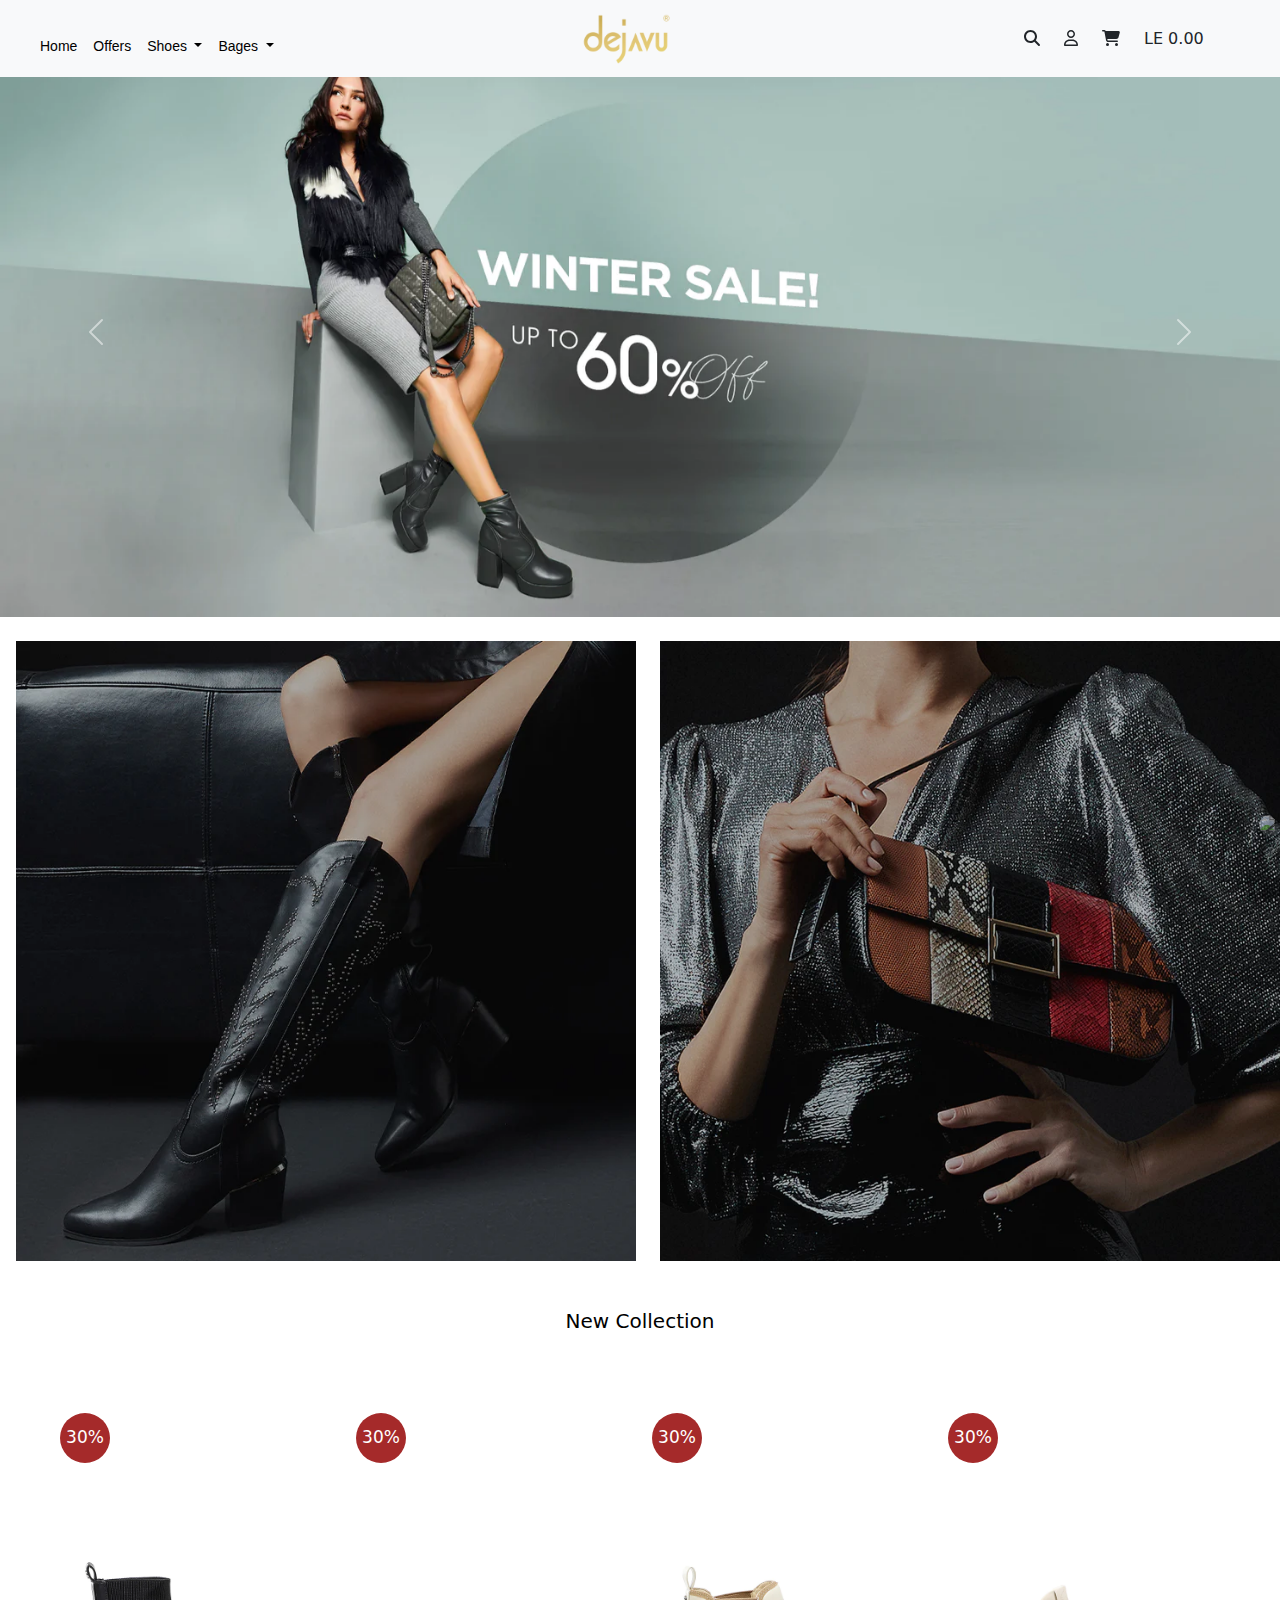
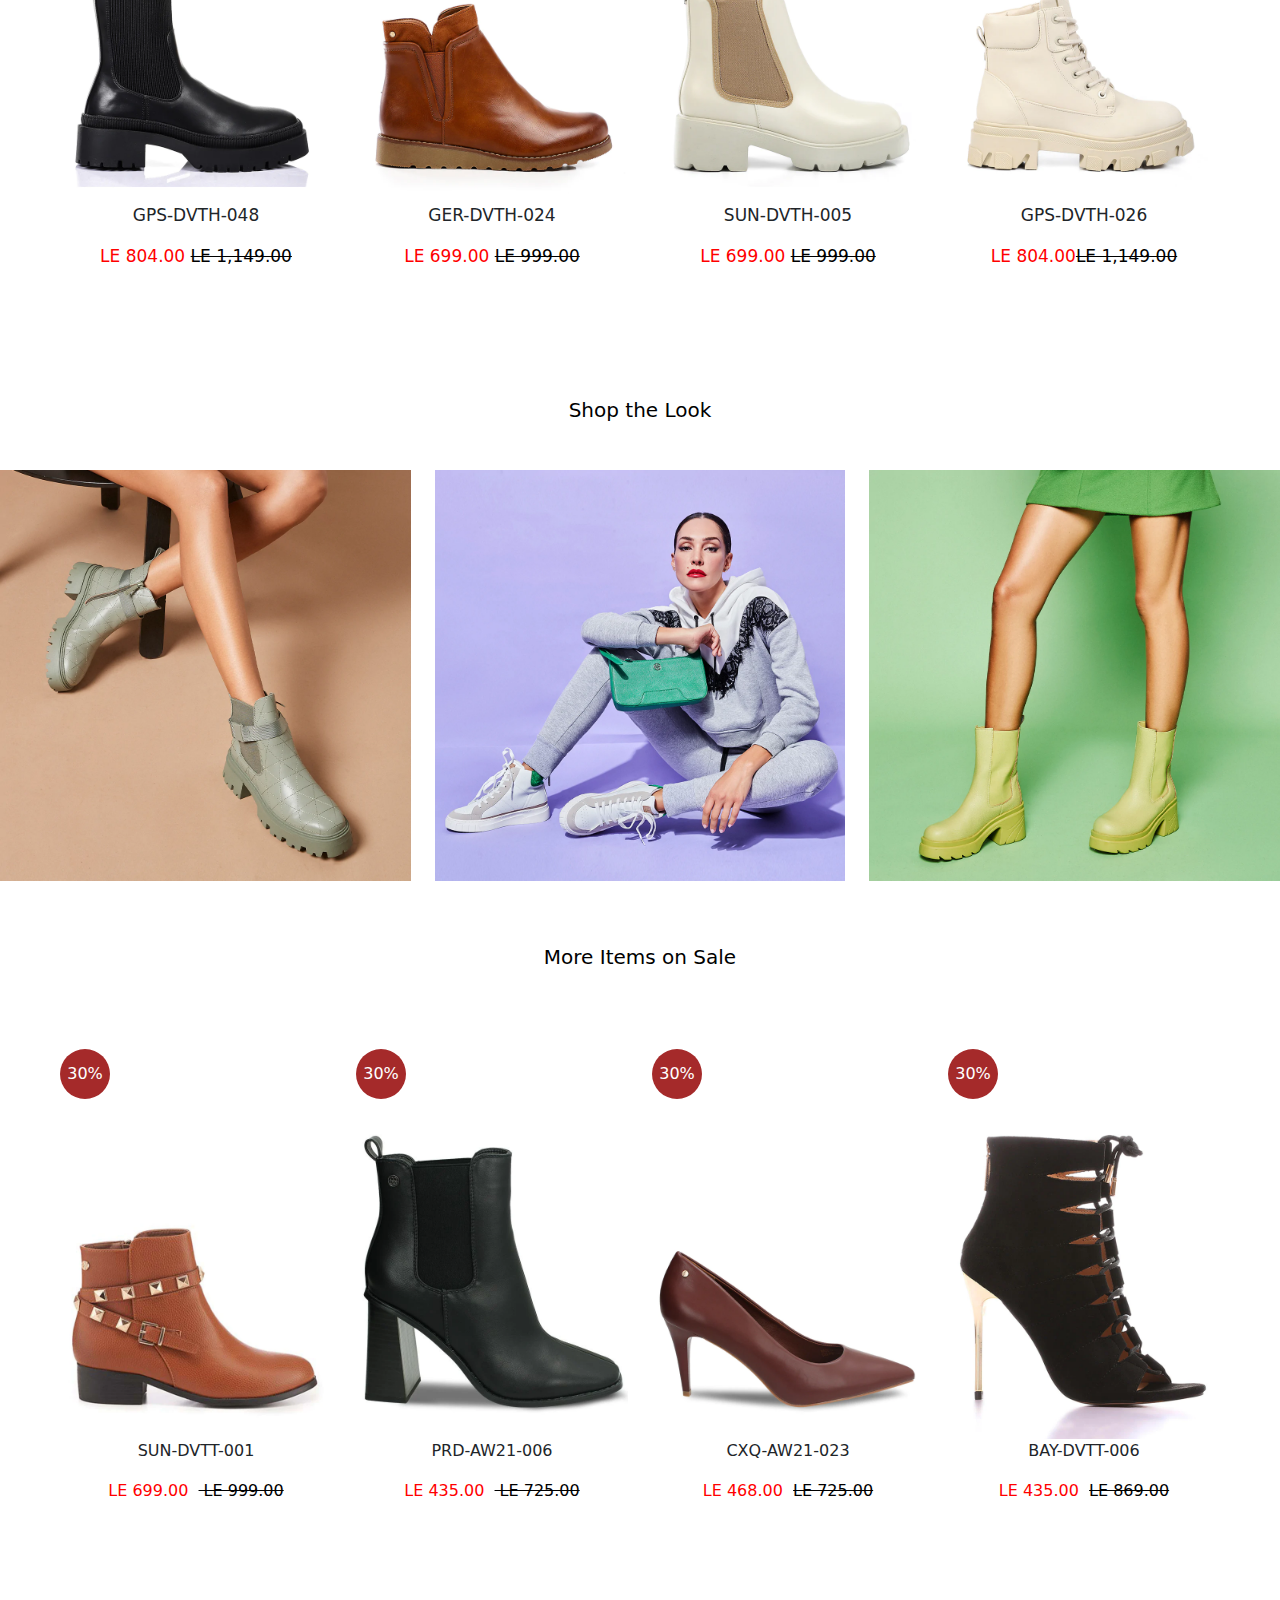
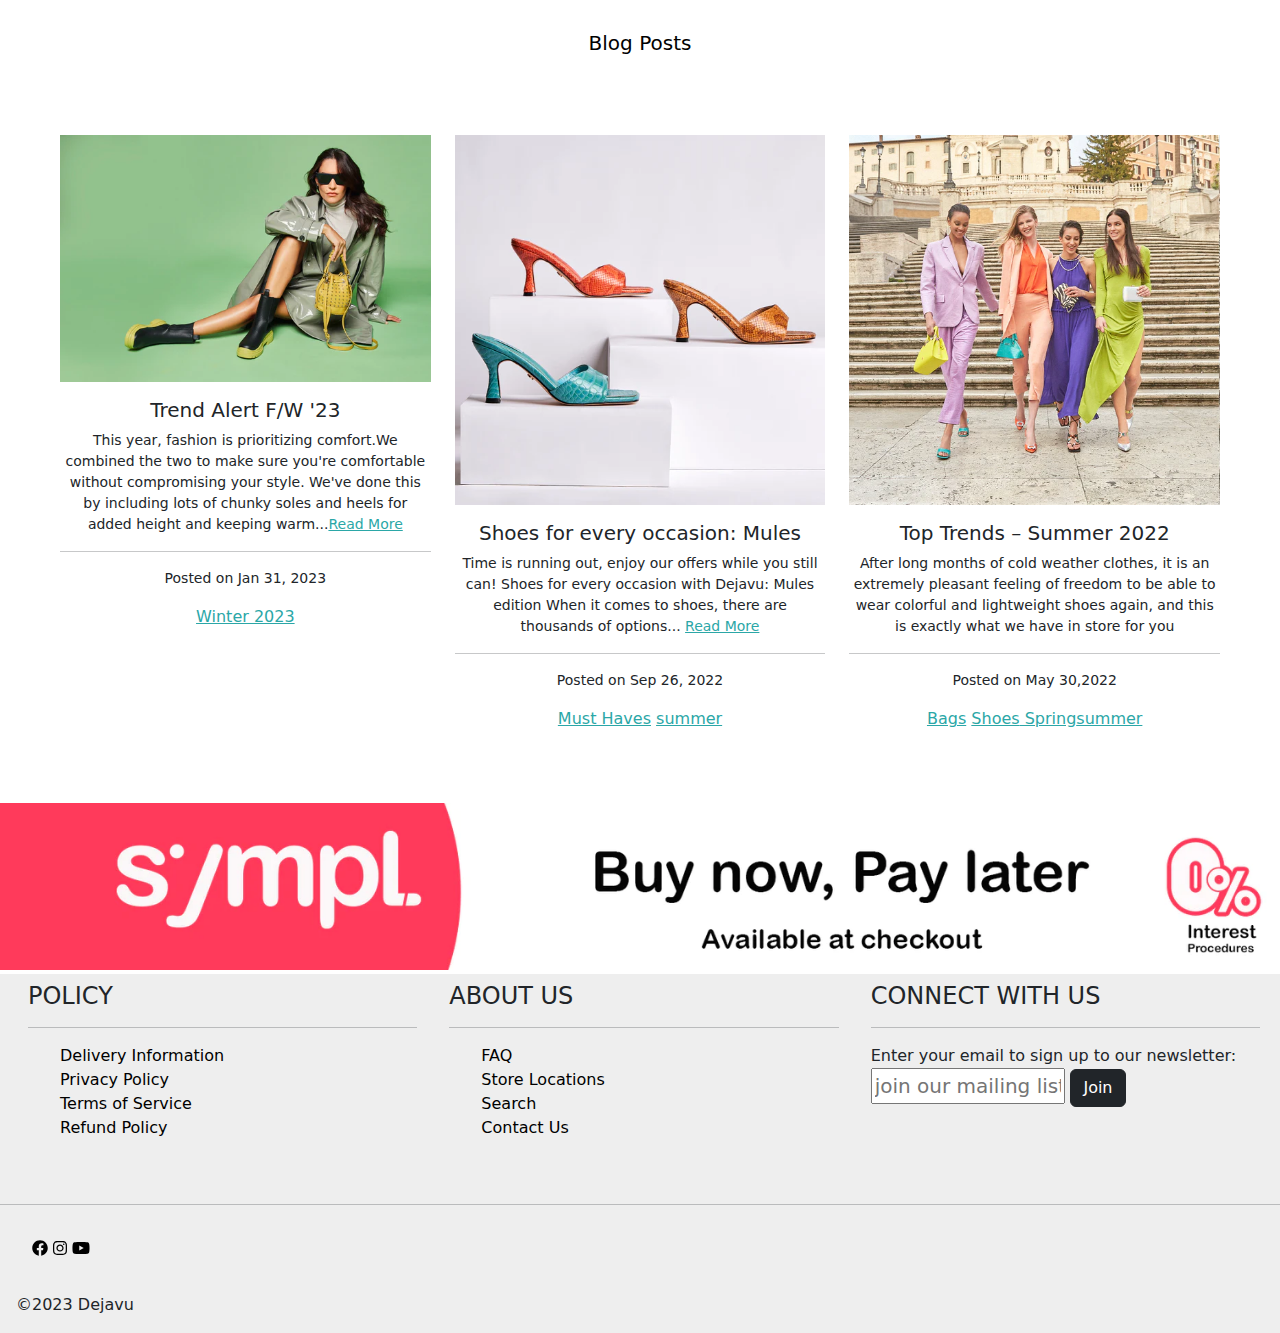
==== GradProject/index.html @ 1663a49f "Add files via upload" ====
<!DOCTYPE html>
<html lang="en">

<head>
    <meta charset="UTF-8">
    <meta http-equiv="X-UA-Compatible" content="IE=edge">
    <meta name="viewport" content="width=device-width, initial-scale=1.0">
    <title>Home</title>
    <link rel="stylesheet" href="css/all.min.css">
    <link rel="stylesheet" href="css/home.css">
    <link rel="stylesheet" href="footeer.css">
    <link rel="icon" type="image/x-icon" href="imges/DejavuLogoHeader_400x.png">
    <link rel="stylesheet" href="css/bootstrap.min.css">
    <link rel="preconnect" href="https://fonts.googleapis.com">
    <link rel="preconnect" href="https://fonts.gstatic.com" crossorigin>
    <link href="https://fonts.googleapis.com/css2?family=Roboto:wght@100;300;400&display=swap" rel="stylesheet">

</head>

<body>
    <div class="cont">
        <div id="top" >
            <a href="#top"><img title="Back to top" src="https://upload.wikimedia.org/wikipedia/commons/thumb/2/2b/Arrow_up_font_awesome.svg/1200px-Arrow_up_font_awesome.svg.png" alt="arrow up" style="width: 30px; height: 30px; position: fixed; left: 98%; top: 90%; z-index: 1; border-radius: 15px; padding: 5px; transition: .2s; opacity: .5;" onmouseover="this.style.scale=1.2; this.style.opacity=.7" onmouseleave="this.style.scale=1; this.style.opacity=.8"></a>
        </div>
    <nav class="navbar mb-5 navbar-expand-lg bg-body-tertiary fixed-top">
        <div class="container-fluid  ">
            <button class="navbar-toggler" type="button" data-bs-toggle="collapse"
                data-bs-target="#navbarSupportedContent" aria-controls="navbarSupportedContent" aria-expanded="false"
                aria-label="Toggle navigation">
                <span class="navbar-toggler-icon"></span>
            </button>
            <div class="collapse navbar-collapse p-1 " id="navbarSupportedContent">
                <ul class="navbar-nav me-auto mb-2 mb-lg-0 col-5 m-3">
                    <li class="nav-item">
                        <a class="nav-link active" aria-current="page" href="#">Home</a>
                    </li>
                    <li class="nav-item ">
                        <a class="nav-link active" href="#">Offers</a>
                    </li>
                    <li class="nav-item dropdown  ">
                        <a class="nav-link active dropdown-toggle" href="#" role="button" data-bs-toggle="dropdown"
                            aria-expanded="false">
                            Shoes
                        </a>
                        <ul id="drop1" class="dropdown-menu  " onmouseover="viewdrop()">

                        </ul>
                    </li>
                    <li class="nav-item dropdown">
                        <a class="nav-link active dropdown-toggle" href="#" role="button" data-bs-toggle="dropdown"
                            aria-expanded="false">
                            Bages
                        </a>
                        <ul class="dropdown-menu">
                            <li><a class="dropdown-item" href="#">Hand bags </a></li>
                            <li><a class="dropdown-item" href="#">Shoulder Bags</a></li>
                            <li><a class="dropdown-item" href="#">Crossbody Bags </a></li>

                        </ul>
                    </li>

                </ul>
                <div class="head-img col  ">
                    <img src="imges/DejavuLogoHeader_400x.png" style="width: 150px;height: 50px;">
                </div>
                <ul class="navbar-nav me-auto ps-5 mb-lg-0 col-3   ">

                    <li><i class="fa-solid fa-magnifying-glass ps-4"></i></li>

                    <li><i class="fa-regular fa-user ps-4"></i></li>
                    <li><i class="fa-solid fa-cart-shopping ps-4"></i></li>

                    <li class="ps-4">LE 0.00</li>

                </ul>
            </div>
        </div>
    </nav>
   


    <div id="carouselExampleControls"  onmouseover="viewbtn()" onmouseleave="hide()" class="carousel slide mb-4 mt-5"
        data-bs-ride="carousel">
        <div class="carousel-inner">
            <div class="carousel-item active">
              

                <img src="imges/Dejavu-s1.png" class="d-block w-100 " alt="...">
            </div>
            <div class="carousel-item">
                <img src="imges/Dejavu_s2.png" class="d-block w-100" alt="...">
            </div>
        </div>
        <button class="carousel-control-prev" id="pre" type="button" data-bs-target="#carouselExampleControls"
            data-bs-slide="prev">
            <span class="carousel-control-prev-icon" aria-hidden="true"></span>
            <span class="visually-hidden">Previous</span>
        </button>
        <button class="carousel-control-next" id="nex" type="button" data-bs-target="#carouselExampleControls"
            data-bs-slide="next">
            <span class="carousel-control-next-icon" aria-hidden="true"></span>
            <span class="visually-hidden">Next</span>
        </button>
    </div>

    <div class="gridlock-fluid mb-5 dv1">
        <div class="row ">
            <div class="col ms-3 ">
                <div class="transimg">
                    <img src="imges/Dejavu-Shoes.png" class="img-fluid ">
                    <!-- <span class="dv1">Shoes</span> -->

                </div>
            </div>
            <div class="col">
                <div class="transimg">
                    <img src="imges/Dejavu-Bags.png" class="img-fluid ">
                    <!-- <span class="dv2">Bags</span> -->

                </div>
            </div>

        </div>
    </div>
    <div class="landing mb-5 pb-3">
        <div class="text-center mb-5 pb-4">
            <h5><a href="#">New Collection</a> </h5>
        </div>
        <div class="row content m-5">
            <div class="col ">
                <div class="ci">
                    <div class=" text-center circle ">
                        <span>30%</span>
                    </div>
                    <a href="">
                        <img src="imges/GPS-DVTH-048-Black_1_720x.png" class="img-fluid ">
                    </a>
                </div>
                <div class="text-center">
                    <p>GPS-DVTH-048 </p>
                    <p class="d-inline">
                    <p style="color: red;">LE 804.00 <del style="color:black"> LE 1,149.00</del></p>
                    </p>
                </div>
       
            </div>
            <div class="col">
                <div class="ci">
                    <div class=" text-center circle ">
                        <span>30%</span>
                    </div>
                    <a href="#">
                        <img src="imges/GER-DVTH-024-BROWN_1_720x.png" class="img-fluid ">
                    </a>
                </div>
                <div class="text-center">
                    <p>GER-DVTH-024</p>
                    <p class="d-inline">
                    <p style="color: red;">LE 699.00 <del style="color:black">LE 999.00 </del></p>
                    </p>
                </div>
            </div>
            <div class="col">
                <div class="ci">
                    <div class=" text-center circle ">
                        <span>30%</span>
                    </div>
                    <a href="#">
                        <img src="imges/SUN-DVTH-005-OF.WHITE_1_720x.png" class="img-fluid ">
                    </a>
                </div>
                <div class="text-center">
                    <p>SUN-DVTH-005 </p>
                    <p class="d-inline">
                    <p style="color: red;">LE 699.00 <del style="color:black"> LE 999.00</del></p>
                    </p>
                </div>
            </div>
            <div class="col">
                <div class="ci">
                    <div class=" text-center circle ">
                        <span>30%</span>
                    </div>
                    <a href="#">
                        <img src="imges/GPS-DVTH-026-WHITE.png" class="img-fluid ">
                    </a>
                </div>
                <div class="text-center">
                    <p>GPS-DVTH-026</p>
                    <p class="d-inline">
                    <p style="color:red;">LE 804.00<del style="color:black">LE 1,149.00</del></p>
                    </p>
                </div>
            </div>

        </div>

    </div>


    <div class="shop mb-5 pb-3">
        <div class="row">
            <div class="text-center mb-3 pb-4">
                <h5><a href="#">Shop the Look</a> </h5>
            </div>
            <div class="col-sm-12 col-md-3 col-lg">
                <a href="#">
                    <img src="imges/ShopTheLook-SUN-AW21-009_1200x.png" class="img-fluid ">
                </a>
            </div>
            <div class="col-sm-12 col-md-3 col-lg">
                <a href="#">
                    <img src="imges/ShopTheLook-GER12-LID60_1200x.png" class="img-fluid ">
                </a>
            </div>
            <div class="col-sm-12 col-md-3 col-lg">
                <a href="#">
                    <img src="imges/ShopTheLook-PRD-AW21-016_1200x.png" class="img-fluid ">
                </a>
            </div>

        </div>

    </div>



    <div class="shoes mb-5 pb-3">
        <div class="text-center mb-5 pb-4">
            <h5><a href="#">More Items on Sale</a> </h5>
        </div>
        <div class="row content m-5">
            <div class="col ">
                <div class="ci">
                    <div class=" text-center circle ">
                        <span>30%</span>
                    </div>
                    <a href="">
                        <img src="imges/SUN-DVTT-001-CAMEL_1_720x.png" class="img-fluid ">
                    </a>

                </div>
                <div class="text-center">
                    <p>SUN-DVTT-001</p>
                    <p class="d-inline">
                    <p style="color: red;">LE 699.00 &nbsp<del style="color:black"> LE 999.00</del></p>
                    </p>
                </div>
            </div>
            <div class="col">
                <div class="ci">
                    <div class=" text-center circle ">
                        <span>30%</span>
                    </div>
                    <a href="#">
                        <img src="imges/PRD-AW21-006-BLACK_2_0a1aa849-5449-47ef-8104-4f7b0c52e449_720x.png"
                            class="img-fluid ">
                    </a>
                </div>
                <div class="text-center">
                    <p>PRD-AW21-006</p>
                    <p class="d-inline">
                    <p style="color: red;">LE 435.00 &nbsp<del style="color:black">
                            LE 725.00 </del></p>
                    </p>
                </div>
            </div>
            <div class="col">
                <div class="ci">
                    <div class=" text-center circle ">
                        <span>30%</span>
                    </div>
                    <a href="#">
                        <img src="imges/CXQ-AW21-023-BROWN_2_720x.png" class="img-fluid ">
                    </a>
                </div>
                <div class="text-center">
                    <p>CXQ-AW21-023</p>
                    <p class="d-inline">
                    <p style="color: red;">LE 468.00 &nbsp<del style="color:black">LE 725.00</del></p>
                    </p>
                </div>
            </div>
            <div class="col">
                <div class="ci">
                    <div class=" text-center circle ">
                        <span>30%</span>
                    </div>
                    <a href="#">
                        <img src="imges/BAY-DVTT-006-BLACK_1_720x.png" class="img-fluid ">
                    </a>
                </div>
                <div class="text-center">
                    <p>BAY-DVTT-006</p>
                    <p class="d-inline">
                    <p style="color:red;">LE 435.00 &nbsp<del style="color:black">LE 869.00</del></p>
                    </p>
                </div>
            </div>

        </div>

    </div>


    <div class="blogs mb-3 pb-2">
        <div class="text-center mb-5 pb-4">
            <h5><a href="#">Blog Posts</a> </h5>
        </div>
        <div class="row content m-5">
            <div class="col-sm-12 col-md-3 col-lg ">
                <div class="mb-3 bogtrans">
                    <a href="">
                        <img src="imges/SH_DEJAVU_1_22234_PRD17-LID77_540x.png" class="img-fluid ">
                    </a>
                </div>
                <div class="text-center">
                    <h5>Trend Alert F/W '23</h5>
                    <p>This year, fashion is prioritizing comfort.We combined the two to make sure you're comfortable
                        without compromising your style. We've done this by including lots of chunky soles and heels for
                        added height and keeping warm...<a href="#">Read More</a></a></p>
                </div>
                <hr>
                <div class="text-center">
                    <p>Posted on Jan 31, 2023</p>
                    <a href="#">Winter 2023</a>
                </div>
            </div>
            <div class="col-sm-12 col-md-3 col-lg">
                <div class="mb-3 bogtrans">
                    <a href="#">
                        <img src="imges/STILL_LIFE_DEJAVU1662_540x.png" class="img-fluid ">
                    </a>
                </div>
                <div class="text-center">
                    <h5>Shoes for every occasion: Mules</h5>
                    <p>Time is running out, enjoy our offers while you still can! Shoes for every occasion with Dejavu:
                        Mules edition When it comes to shoes, there are thousands of options... <a href="#">Read
                            More</a>
                        </p>
                </div>
                <hr>
                <div class="text-center">
                    <p>Posted on Sep 26, 2022</p>
                    <a href="#">Must Haves</a> <a href="#">summer
                    </a>
                </div>
            </div>
            <div class="col-sm-12 col-md-3 col-lg">
                <div class="mb-3 bogtrans">
                    <a href="#">
                        <img src="imges/Summer-Trends-Shoes-Bags-Women_12503ea9-9361-4ba1-bab1-a5a2c0127c40_540x.png"
                            class="img-fluid ">
                    </a>
                </div>
                <div class="text-center">
                    <h5>Top Trends – Summer 2022</h5>
                    <p>After long months of cold weather clothes, it is an extremely pleasant feeling of freedom to be
                        able to wear colorful and lightweight shoes again, and this is exactly what we have in store for
                        you</p>
                </div>
                <hr>
                <div class="text-center">
                    <p>Posted on May 30,2022</p>
                    <a href="#">Bags</a> <a href="#"> Shoes</a><a href="#"> Spring</a><a href="#">summer</a>

                </div>

            </div>


        </div>

    </div>


    <div class="mb-1">
        <img src="imges/Sympl.png " class="img-fluid ">
    </div>


    <footer class="footer row ">
        <div class="footer_container ">

            <div class=" row m-2 mb-5">

                <div class="col-sm-12 col-md-3 col-lg ms-2">
                    <h4>POLICY</h4>
                    <hr>
                    <ul>
                        <li><a href="#">Delivery Information</a></li>
                        <li><a href="#">Privacy Policy</a></li>
                        <li><a href="#">Terms of Service</a></li>
                        <li><a href="#">Refund Policy</a></li>
                    </ul>
                </div>

                <div class="col-sm-12 col-md-3 col-lg ms-2">
                    <h4>ABOUT US</h4>
                    <hr>
                    <ul>
                        <li><a href="#">FAQ</a></li>
                        <li><a href="#">Store Locations</a></li>
                        <li><a href="#">Search</a></li>
                        <li><a href="#">Contact Us</a></li>
                    </ul>
                </div>
                <div class="col-sm-12 col-md-3 col-lg ms-2">
                    <h4>CONNECT WITH US</h4>
                    <hr>
                    <span>Enter your email to sign up to our newsletter: </span>
                    <span>
                    <input class="w-50 h-23" type="text" id="join" placeholder="join our mailing list">
                  </span>
                    <button type="button" class="btn btn-dark w-5 h-3">Join</button>
                </div>

            </div>
            <hr>

            <div class="social-links m-3 p-3 col">
                <a href="#" ><i class="fa-brands fa-facebook"></i></a>
                <a href="#"><i class="fa-brands fa-instagram"></i></a>
                <a href="#"><i class="fa-brands fa-youtube"></i></a>

            </div>
            <p class="m-3">&#169;2023 Dejavu</p>
        </div>

    </footer>

</div>

    <script src="main.js"> </script>

    <script src="js/bootstrap.bundle.min.js"></script>
    <script src="js/all.min.js"></script>
</body>

</html>
---- GradProject/css/home.css ----
body{
    font-family: "Helvetica";
    font-size: 23px;
    box-sizing: border-box;
}
.cont ::selection{
    background-color: rgb(243, 228, 201);
    
}
.navbar .nav-item,
.navbar .nav-item .dropdown-menu
{
   font-family: "Helvetica";
   font-weight: 400px;
   font-size: 14px;
}

.transimg{
    overflow: hidden;
}
.transimg img{
  
    transition: 6s;
  
}
.transimg:hover img{
    transform: scale(1.5);
}
.landing a{
    color: black;
    text-decoration: none;
}
.landing .content{
    font-size: 17px;
}

.ci .circle {
    width: 50px;
    height: 50px;
    color: white;
    background: brown;
    border-radius: 50px;
    display: flex;
    justify-content: center;
   align-items: center;
    
}
.shop a{
    color: black;
    text-decoration: none;  
}
.shoes a{
    color: black;
    text-decoration: none;
}
.blogs h5 a{
    color: black;
    text-decoration: none;

}
.blogs a{
    color:rgb(43, 167, 167);
}
.blogs p{
    font-size: 14px;
}

.bogtrans{
    overflow: hidden;
}
.bogtrans img{
  
    transition: 6s;
  
}
.bogtrans:hover img{
    transform: scale(1.5);
}
---- GradProject/footeer.css ----
.footer_container{
background-color: #eee;
}
.footer ::selection{
    background-color: rgb(243, 228, 201);
    
}
.footer ul {
list-style: none;

}
.footer  a{
    text-decoration: none;
    color: #000;
}
.footer #join{
    
   font-size: 20px;
   color: white;
  
}
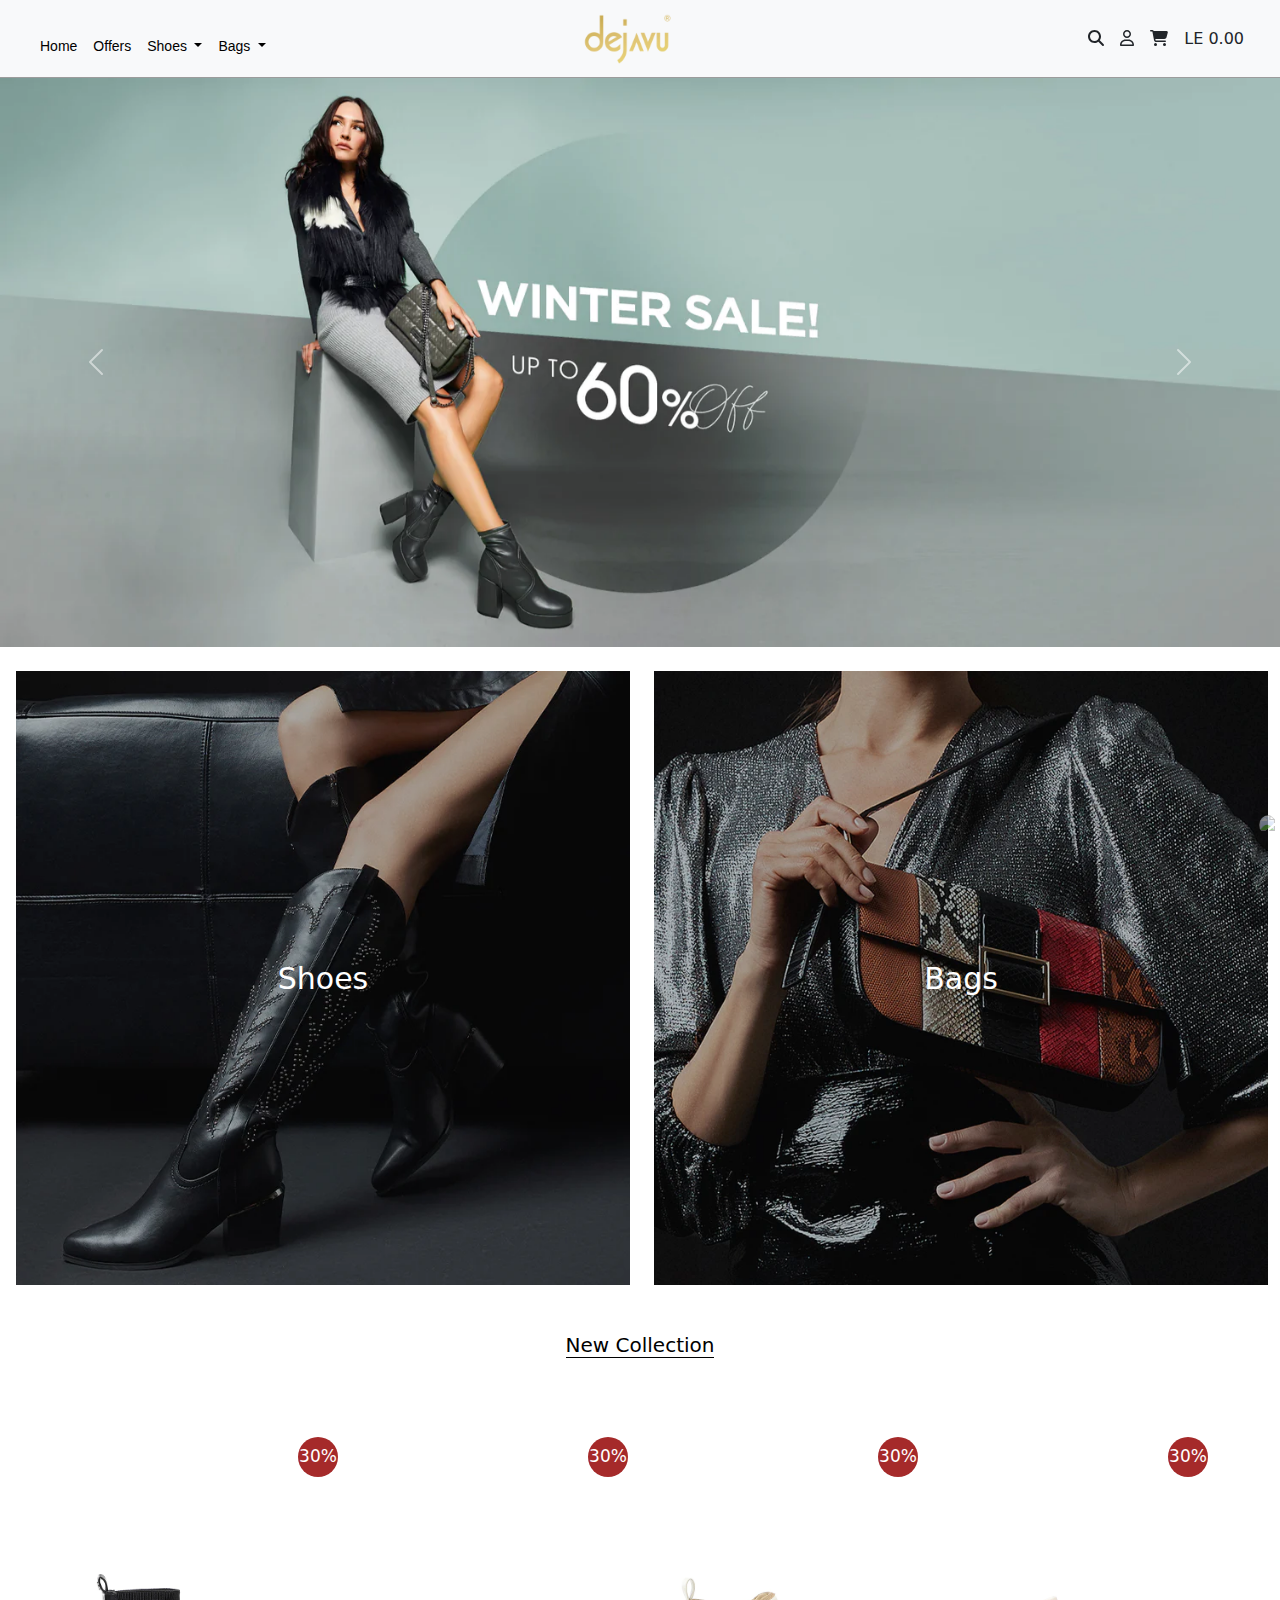
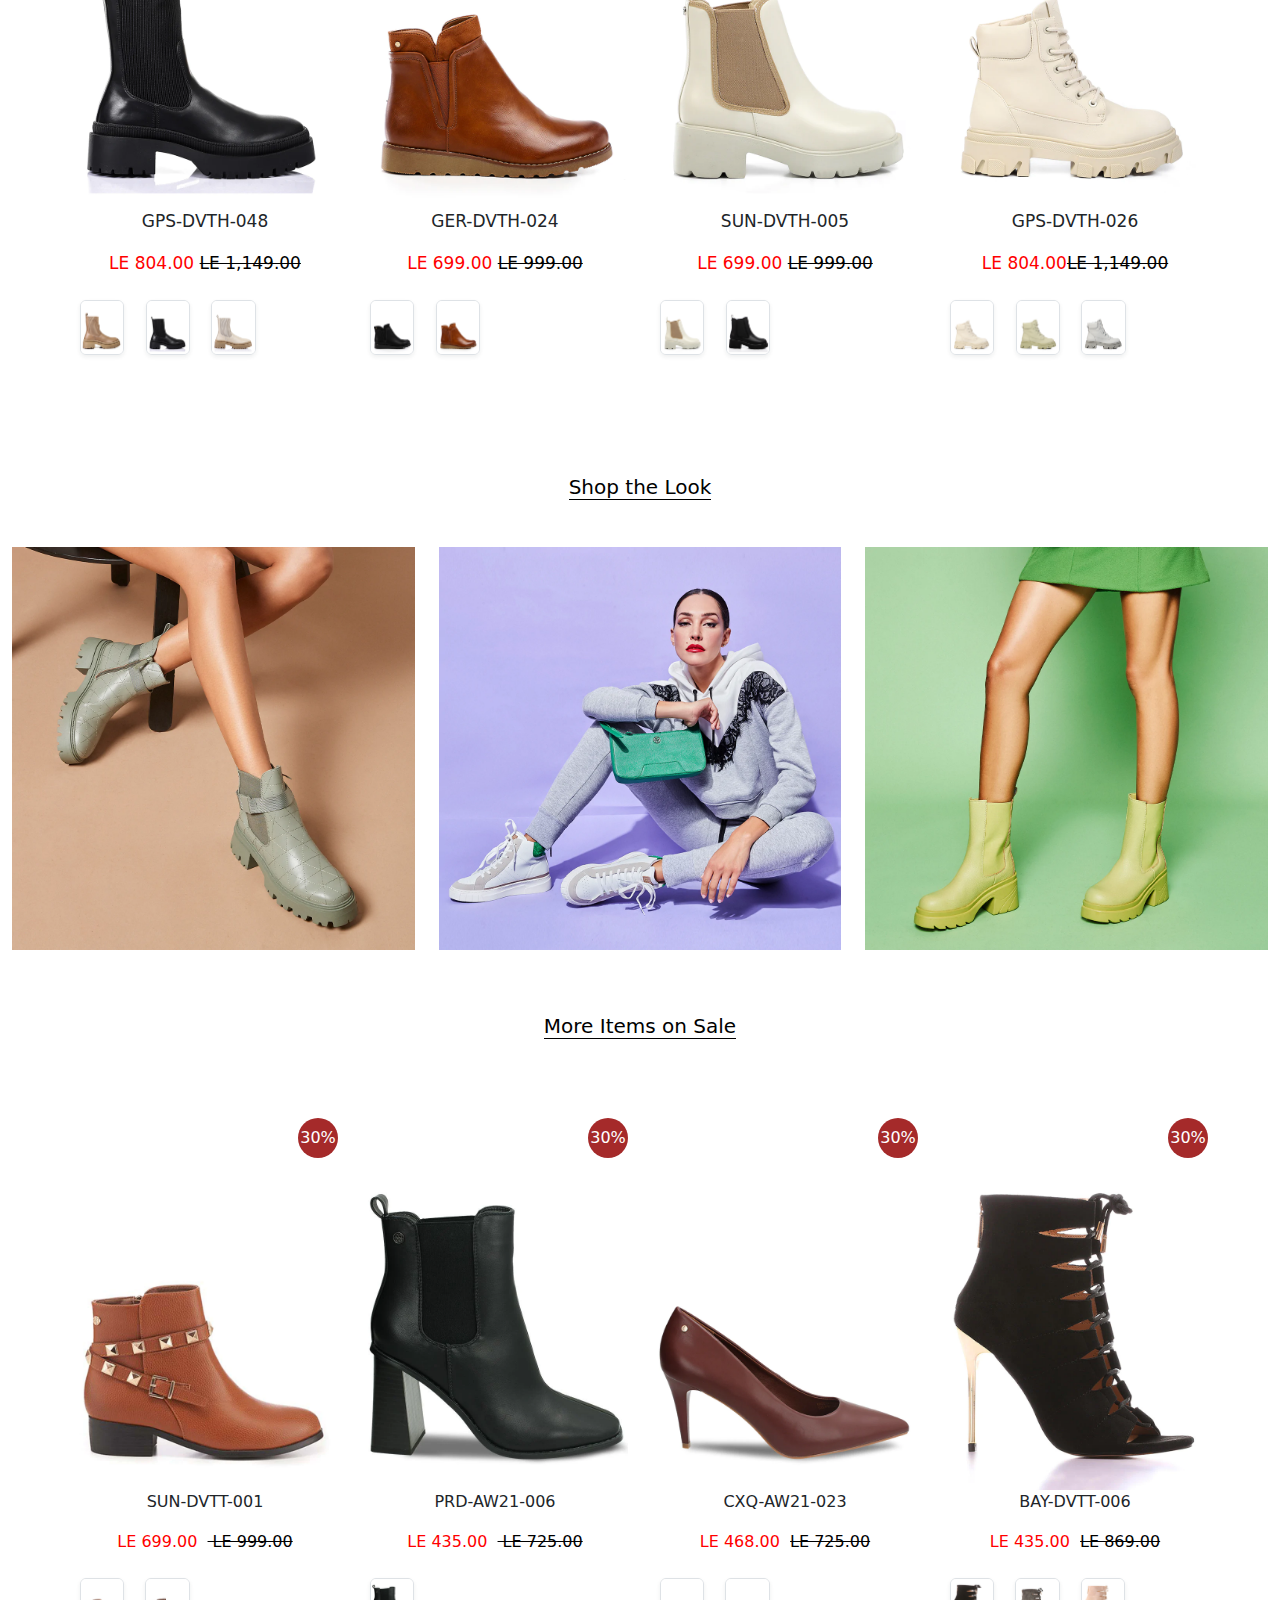
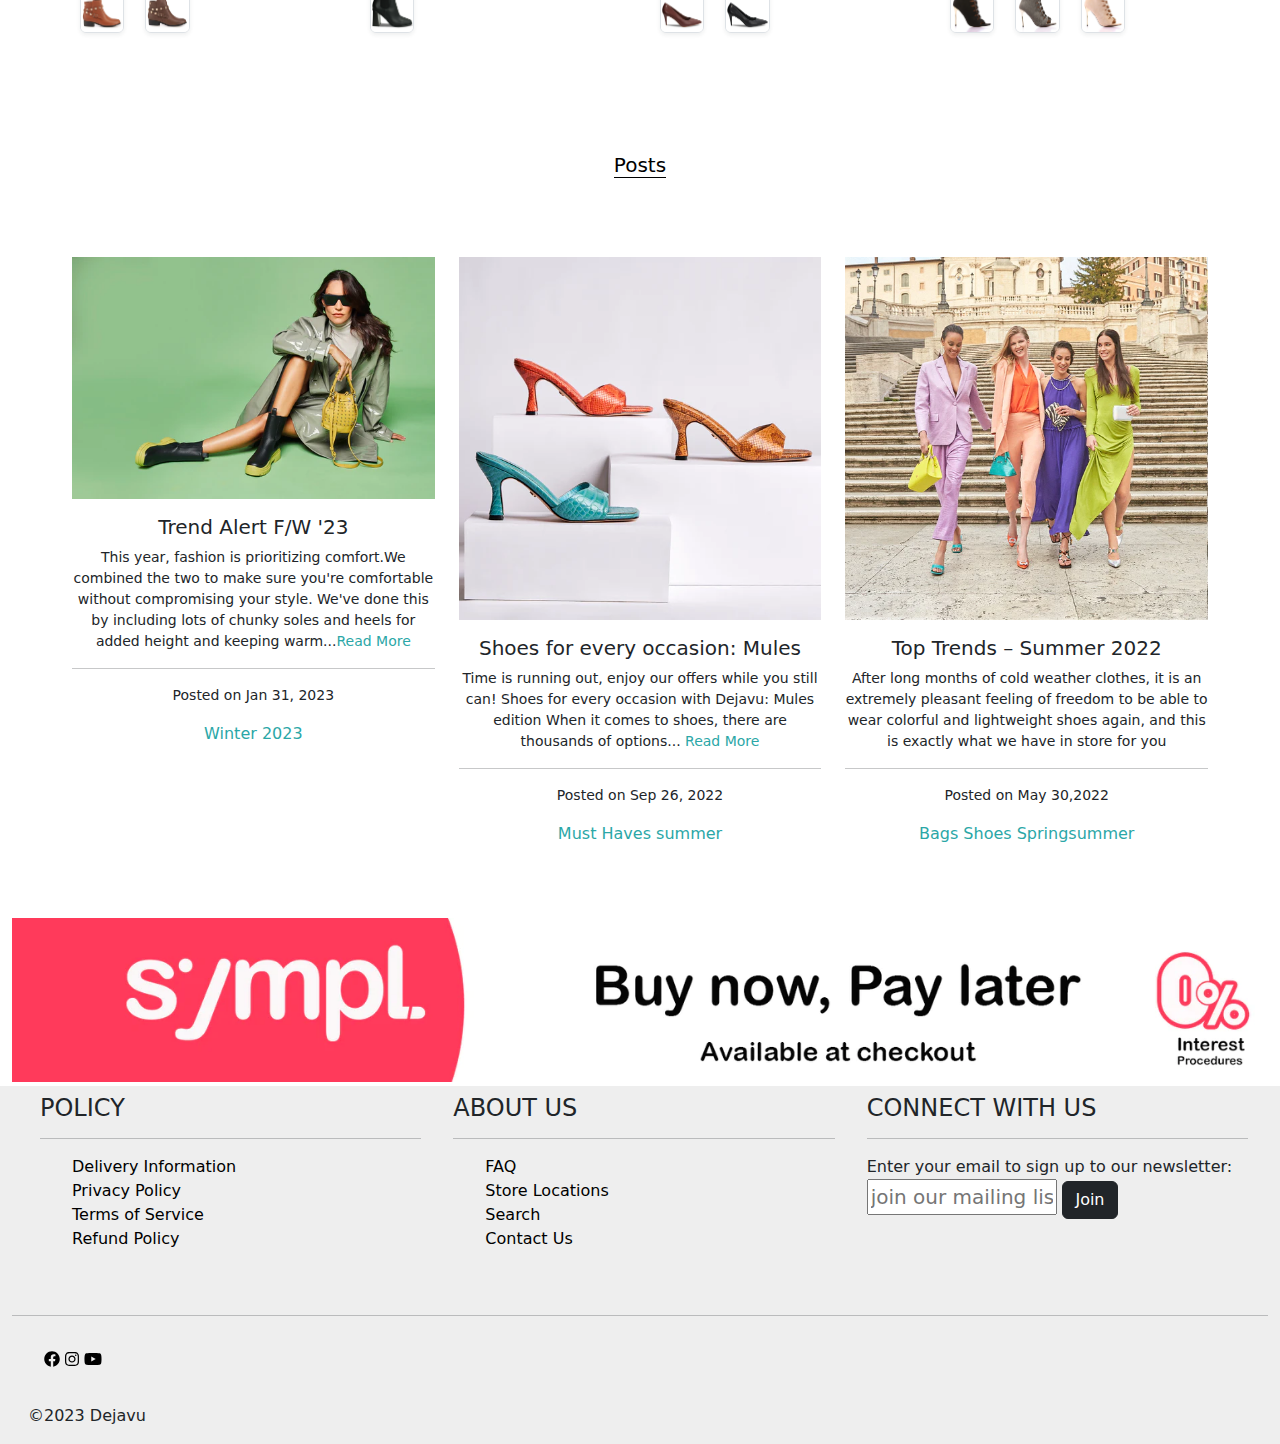
==== commit 35614f81: "Add files via upload" ====
--- a/GradProject/index.html
+++ b/GradProject/index.html
@@ -8,83 +8,122 @@
     <title>Home</title>
     <link rel="stylesheet" href="css/all.min.css">
     <link rel="stylesheet" href="css/home.css">
-    <link rel="stylesheet" href="footeer.css">
-    <link rel="icon" type="image/x-icon" href="imges/DejavuLogoHeader_400x.png">
+    <link rel="stylesheet" href="css/footeer.css">
+    <link rel="stylesheet" href="css/header.css">
     <link rel="stylesheet" href="css/bootstrap.min.css">
     <link rel="preconnect" href="https://fonts.googleapis.com">
     <link rel="preconnect" href="https://fonts.gstatic.com" crossorigin>
     <link href="https://fonts.googleapis.com/css2?family=Roboto:wght@100;300;400&display=swap" rel="stylesheet">
-
 </head>
 
 <body>
-    <div class="cont">
-        <div id="top" >
-            <a href="#top"><img title="Back to top" src="https://upload.wikimedia.org/wikipedia/commons/thumb/2/2b/Arrow_up_font_awesome.svg/1200px-Arrow_up_font_awesome.svg.png" alt="arrow up" style="width: 30px; height: 30px; position: fixed; left: 98%; top: 90%; z-index: 1; border-radius: 15px; padding: 5px; transition: .2s; opacity: .5;" onmouseover="this.style.scale=1.2; this.style.opacity=.7" onmouseleave="this.style.scale=1; this.style.opacity=.8"></a>
-        </div>
-    <nav class="navbar mb-5 navbar-expand-lg bg-body-tertiary fixed-top">
-        <div class="container-fluid  ">
+    <div id="top">
+        <a href="#top"><img title="Back to top"
+                src="https://upload.wikimedia.org/wikipedia/commons/thumb/2/2b/Arrow_up_font_awesome.svg/1200px-Arrow_up_font_awesome.svg.png"
+                alt="arrow up"
+                style="width: 30px; height: 30px; position: fixed; left: 98%; top: 90%; z-index: 1; border-radius: 15px; padding: 5px; transition: .2s; opacity: .5;"
+                onmouseover="this.style.scale=1.2; this.style.opacity=.7"
+                onmouseleave="this.style.scale=1; this.style.opacity=.8"></a>
+    </div>
+   <header class="sticky-top">
+
+    <nav class="navbar navbar-expand-lg bg-body-tertiary   ">
+      <div class="container-fluid  ">
+        <article class="row  row-cols-3 justify-content-between col-12 align-items-center  ">
+
+          <div class="col"  >
+
             <button class="navbar-toggler" type="button" data-bs-toggle="collapse"
-                data-bs-target="#navbarSupportedContent" aria-controls="navbarSupportedContent" aria-expanded="false"
-                aria-label="Toggle navigation">
-                <span class="navbar-toggler-icon"></span>
-            </button>
-            <div class="collapse navbar-collapse p-1 " id="navbarSupportedContent">
-                <ul class="navbar-nav me-auto mb-2 mb-lg-0 col-5 m-3">
-                    <li class="nav-item">
-                        <a class="nav-link active" aria-current="page" href="#">Home</a>
-                    </li>
-                    <li class="nav-item ">
-                        <a class="nav-link active" href="#">Offers</a>
-                    </li>
-                    <li class="nav-item dropdown  ">
-                        <a class="nav-link active dropdown-toggle" href="#" role="button" data-bs-toggle="dropdown"
-                            aria-expanded="false">
-                            Shoes
-                        </a>
-                        <ul id="drop1" class="dropdown-menu  " onmouseover="viewdrop()">
-
-                        </ul>
-                    </li>
-                    <li class="nav-item dropdown">
-                        <a class="nav-link active dropdown-toggle" href="#" role="button" data-bs-toggle="dropdown"
-                            aria-expanded="false">
-                            Bages
-                        </a>
-                        <ul class="dropdown-menu">
-                            <li><a class="dropdown-item" href="#">Hand bags </a></li>
-                            <li><a class="dropdown-item" href="#">Shoulder Bags</a></li>
-                            <li><a class="dropdown-item" href="#">Crossbody Bags </a></li>
-
-                        </ul>
-                    </li>
-
+            data-bs-target="#navbarSupportedContent" aria-controls="navbarSupportedContent" aria-expanded="false"
+            aria-label="Toggle navigation">
+            <span class="navbar-toggler-icon"></span>
+          </button>
+
+          <div class="collapse navbar-collapse p-1 " id="navbarSupportedContent">
+            <ul class="navbar-nav me-auto mb-2 mb-lg-0 col-5 m-3">
+              <li class="nav-item">
+                <a class="nav-link active" aria-current="page" href="./index.html">Home</a>
+              </li>
+              <li class="nav-item ">
+                <a class="nav-link active" href="#">Offers</a>
+              </li>
+              <div id="drop1" class="nav-item dropdown  ">
+                <a class="nav-link active dropdown-toggle" href="./shoes.html" role="button" data-bs-toggle="dropdown"
+                  aria-expanded="false">
+                  Shoes
+                </a>
+                <ul class="dropdown-menu  ">
+                  <li><a class="dropdown-item" href="./shoes.html">Ankle boots </a></li>
+                  <li><a class="dropdown-item" href="./shoes.html">Half Boots</a></li>
+                  <li><a class="dropdown-item" href="./shoes.html">High Boots</a></li>
+                  <li><a class="dropdown-item" href="./shoes.html">Over Knee Boots</a></li>
+                  <li><a class="dropdown-item" href="./shoes.html">Sneakers</a></li>
+                  <li><a class="dropdown-item" href="./shoes.html">Loafers</a></li>
+                  <li><a class="dropdown-item" href="./shoes.html">Ballerinas</a></li>
+                  <li><a class="dropdown-item" href="./shoes.html">Pumps</a></li>
+                  <li><a class="dropdown-item" href="./shoes.html">Oxfords</a></li>
+                  <li><a class="dropdown-item" href="./shoes.html">Sandals</a></li>
                 </ul>
-                <div class="head-img col  ">
-                    <img src="imges/DejavuLogoHeader_400x.png" style="width: 150px;height: 50px;">
-                </div>
-                <ul class="navbar-nav me-auto ps-5 mb-lg-0 col-3   ">
-
-                    <li><i class="fa-solid fa-magnifying-glass ps-4"></i></li>
-
-                    <li><i class="fa-regular fa-user ps-4"></i></li>
-                    <li><i class="fa-solid fa-cart-shopping ps-4"></i></li>
-
-                    <li class="ps-4">LE 0.00</li>
+              </div>
+              <div id="drop2" class="nav-item dropdown ">
+                <a class="nav-link active dropdown-toggle" href="./Bags.html" role="button" data-bs-toggle="dropdown"
+                  aria-expanded="false">
+                  Bags
+                </a>
+                <ul class="dropdown-menu dropdown-menu-white">
+                  <li><a class="dropdown-item" href="./Bags.html">Hand bags </a></li>
+                  <li><a class="dropdown-item" href="./Bags.html">Shoulder Bags</a></li>
+                  <li><a class="dropdown-item" href="./Bags.html">Crossbody Bags </a></li>
 
                 </ul>
-            </div>
-        </div>
+              </div>
+
+            </ul>
+          </div>
+
+          </div>
+
+          <div class="head-img text-center col	">
+            <img src="imges/DejavuLogoHeader_400x.png" style="width: 150px;height: 50px;">
+
+          </div>
+          
+          <div class="col" >
+            <ul class="navbar-nav flex-row justify-content-end  ">
+
+              <li class="d-none d-lg-inline " >
+                <a class="text-dark "  href="#" onclick="Hide()">
+                  <i class="fa-solid fa-magnifying-glass "></i></a>
+              </li>
+
+              <li class="d-none d-lg-inline mx-3">
+                <a href="./index.html" class="text-dark ">
+                  <i class="fa-regular fa-user "></i></a>
+                </li>
+
+              <li  >
+                <a href="./Cart.html" class="text-dark me-3">
+                  <i class="fa-solid fa-cart-shopping "></i></a>
+                </li>
+
+              <li  class="d-none d-lg-inline">LE 0.00</li>
+
+            </ul>
+
+          </div>
+        </article>
+
+      </div>
+
     </nav>
-   
-
-
-    <div id="carouselExampleControls"  onmouseover="viewbtn()" onmouseleave="hide()" class="carousel slide mb-4 mt-5"
+
+
+  </header>
+
+    <div id="carouselExampleControls" onmouseover="viewbtn()" onmouseleave="hide()" class="carousel slide mb-4"
         data-bs-ride="carousel">
         <div class="carousel-inner">
             <div class="carousel-item active">
-              
-
                 <img src="imges/Dejavu-s1.png" class="d-block w-100 " alt="...">
             </div>
             <div class="carousel-item">
@@ -103,333 +142,417 @@
         </button>
     </div>
 
-    <div class="gridlock-fluid mb-5 dv1">
-        <div class="row ">
-            <div class="col ms-3 ">
-                <div class="transimg">
-                    <img src="imges/Dejavu-Shoes.png" class="img-fluid ">
-                    <!-- <span class="dv1">Shoes</span> -->
-
-                </div>
-            </div>
-            <div class="col">
-                <div class="transimg">
-                    <img src="imges/Dejavu-Bags.png" class="img-fluid ">
-                    <!-- <span class="dv2">Bags</span> -->
-
-                </div>
-            </div>
-
-        </div>
+    <div class="container-fluid cont ">
+
+        <div class="gridlock-fluid mb-5 dv1">
+            <div class="row ">
+                <div class="col ms-1 ">
+                    <div class="transimg">
+                        <div class="conta">
+                            <img src="imges/Dejavu-Shoes.png" class="img-fluid ">
+                            <div class="centered">Shoes</div>
+                        </div>
+
+                        <!-- <span class="dv1">Shoes</span> -->
+
+                    </div>
+                </div>
+                <div class="col">
+                    <div class="transimg">
+                        <div class="conta">
+                            <img src="imges/Dejavu-Bags.png" class="img-fluid ">
+                            <div class="centered">Bags</div>
+                        </div>
+                        <!-- <span class="dv2">Bags</span> -->
+
+                    </div>
+                </div>
+
+
+
+            </div>
+        </div>
+        <div class="landing mb-5 pb-3">
+            <div class="text-center mb-5 pb-4">
+                <h5><a href="#" id="bord">New Collection</a> </h5>
+            </div>
+            <div class="row content m-5">
+                <div class="col ">
+                    <div class="ci">
+                        <div class=" text-center circle ">
+                            <span>30%</span>
+                        </div>
+                        <a href="">
+                            <img src="imges/GPS-DVTH-048-Black_1_720x.png" class="img-fluid ">
+                        </a>
+                    </div>
+                    <div class="text-center">
+                        <p>GPS-DVTH-048 </p>
+                        <p class="d-inline">
+                        <p style="color: red;">LE 804.00 <del style="color:black"> LE 1,149.00</del></p>
+                        </p>
+                    </div>
+                    <div>
+                        <img src="imges/GPS-DVTH-048-Nude_1_720x.png"
+                            class="col-2 shadow-sm border border-1 rounded-2 m-2" alt="">
+                        <img src="imges/GPS-DVTH-048-Black_1_720x.png"
+                            class="col-2 shadow-sm border border-1 rounded-2 m-2" alt="">
+                        <img src="imges/GPS-DVTH-048-Of.white_1_720x.png"
+                            class="col-2 shadow-sm border border-1 rounded-2 m-2" alt="">
+
+                    </div>
+
+                </div>
+                <div class="col">
+                    <div class="ci">
+                        <div class=" text-center circle ">
+                            <span>30%</span>
+                        </div>
+                        <a href="#">
+                            <img src="imges/GER-DVTH-024-BROWN_1_720x.png" class="img-fluid ">
+                        </a>
+                    </div>
+                    <div class="text-center">
+                        <p>GER-DVTH-024</p>
+                        <p class="d-inline">
+                        <p style="color: red;">LE 699.00 <del style="color:black">LE 999.00 </del></p>
+                        </p>
+                    </div>
+                    <div>
+                        <img src="imges/GER-DVTH-024-BLACK_1_720x.png"
+                            class="col-2 shadow-sm border border-1 rounded-2 m-2" alt="">
+                        <img src="imges/GER-DVTH-024-BROWN_1_720x.png"
+                            class="col-2 shadow-sm border border-1 rounded-2 m-2" alt="">
+
+                    </div>
+                </div>
+                <div class="col">
+                    <div class="ci">
+                        <div class=" text-center circle ">
+                            <span>30%</span>
+                        </div>
+                        <a href="#">
+                            <img src="imges/SUN-DVTH-005-OF.WHITE_1_720x.png" class="img-fluid ">
+                        </a>
+                    </div>
+                    <div class="text-center">
+                        <p>SUN-DVTH-005 </p>
+                        <p class="d-inline">
+                        <p style="color: red;">LE 699.00 <del style="color:black"> LE 999.00</del></p>
+                        </p>
+                    </div>
+                    <div>
+                        <img src="imges/SUN-DVTH-005-OF.WHITE_1_720x.png"
+                            class="col-2 shadow-sm border border-1 rounded-2 m-2" alt="">
+                        <img src="imges/SUN-DVTH-005-BLACK_1_720x.png"
+                            class="col-2 shadow-sm border border-1 rounded-2 m-2" alt="">
+
+
+                    </div>
+
+                </div>
+                <div class="col">
+                    <div class="ci">
+                        <div class=" text-center circle ">
+                            <span>30%</span>
+                        </div>
+                        <a href="#">
+                            <img src="imges/GPS-DVTH-026-WHITE.png" class="img-fluid ">
+                        </a>
+                    </div>
+                    <div class="text-center">
+                        <p>GPS-DVTH-026</p>
+                        <p class="d-inline">
+                        <p style="color:red;">LE 804.00<del style="color:black">LE 1,149.00</del></p>
+                        </p>
+                    </div>
+                    <div>
+                        <img src="imges/GPS-DVTH-026-WHITE.png" class="col-2 shadow-sm border border-1 rounded-2 m-2"
+                            alt="">
+                        <img src="imges/GPS-DVTH-026-MINT_1_720x.png"
+                            class="col-2 shadow-sm border border-1 rounded-2 m-2" alt="">
+                        <img src="imges/GPS-DVTH-026-BLUE_1_720x.png"
+                            class="col-2 shadow-sm border border-1 rounded-2 m-2" alt="">
+
+
+                    </div>
+                </div>
+
+            </div>
+
+        </div>
+
+
+        <div class="shop mb-5 pb-3">
+            <div class="row">
+                <div class="text-center mb-3 pb-4">
+                    <h5><a href="#" id="bord">Shop the Look</a> </h5>
+
+                </div>
+                <div class="col-sm-12 col-md-3 col-lg">
+                    <a href="#">
+                        <img src="imges/ShopTheLook-SUN-AW21-009_1200x.png" class="img-fluid ">
+                    </a>
+                </div>
+                <div class="col-sm-12 col-md-3 col-lg">
+                    <a href="#">
+                        <img src="imges/ShopTheLook-GER12-LID60_1200x.png" class="img-fluid ">
+                    </a>
+                </div>
+                <div class="col-sm-12 col-md-3 col-lg">
+                    <a href="#">
+                        <img src="imges/ShopTheLook-PRD-AW21-016_1200x.png" class="img-fluid ">
+                    </a>
+                </div>
+
+            </div>
+
+        </div>
+
+
+
+        <div class="shoes mb-5 pb-3">
+            <div class="text-center mb-5 pb-4">
+                <h5><a href="#" id="bord">More Items on Sale</a> </h5>
+            </div>
+            <div class="row content m-5">
+                <div class="col ">
+                    <div class="ci">
+                        <div class=" text-center circle ">
+                            <span>30%</span>
+                        </div>
+                        <a href="">
+                            <img src="imges/SUN-DVTT-001-CAMEL_1_720x.png" class="img-fluid ">
+                        </a>
+
+                    </div>
+                    <div class="text-center">
+                        <p>SUN-DVTT-001</p>
+                        <p class="d-inline">
+                        <p style="color: red;">LE 699.00 &nbsp<del style="color:black"> LE 999.00</del></p>
+                        </p>
+                    </div>
+                    <div>
+                        <img src="imges/SUN-DVTT-001-CAMEL_1_720x.png"
+                            class="col-2 shadow-sm border border-1 rounded-2 m-2" alt="">
+                        <img src="imges/SUN-DVTT-001-VISON_1_720x.png"
+                            class="col-2 shadow-sm border border-1 rounded-2 m-2" alt="">
+
+
+
+                    </div>
+                </div>
+                <div class="col">
+                    <div class="ci">
+                        <div class=" text-center circle ">
+                            <span>30%</span>
+                        </div>
+                        <a href="#">
+                            <img src="imges/PRD-AW21-006-BLACK_2_0a1aa849-5449-47ef-8104-4f7b0c52e449_720x.png"
+                                class="img-fluid ">
+                        </a>
+                    </div>
+                    <div class="text-center">
+                        <p>PRD-AW21-006</p>
+                        <p class="d-inline">
+                        <p style="color: red;">LE 435.00 &nbsp<del style="color:black">
+                                LE 725.00 </del></p>
+                        </p>
+                    </div>
+                    <div>
+                        <img src="imges/PRD-AW21-006-BLACK_2_0a1aa849-5449-47ef-8104-4f7b0c52e449_720x.png"
+                            class="col-2 shadow-sm border border-1 rounded-2 m-2" alt="">
+
+
+
+
+                    </div>
+                </div>
+                <div class="col">
+                    <div class="ci">
+                        <div class=" text-center circle ">
+                            <span>30%</span>
+                        </div>
+                        <a href="#">
+                            <img src="imges/CXQ-AW21-023-BROWN_2_720x.png" class="img-fluid ">
+                        </a>
+                    </div>
+                    <div class="text-center">
+                        <p>CXQ-AW21-023</p>
+                        <p class="d-inline">
+                        <p style="color: red;">LE 468.00 &nbsp<del style="color:black">LE 725.00</del></p>
+                        </p>
+                    </div>
+                    <div>
+                        <img src="imges/CXQ-AW21-023-BROWN_2_720x.png"
+                            class="col-2 shadow-sm border border-1 rounded-2 m-2" alt="">
+                        <img src="imges/CXQ-AW21-023-BLACK_2_720x.png"
+                            class="col-2 shadow-sm border border-1 rounded-2 m-2" alt="">
+                    </div>
+                </div>
+                <div class="col">
+                    <div class="ci">
+                        <div class=" text-center circle ">
+                            <span>30%</span>
+                        </div>
+                        <a href="#">
+                            <img src="imges/BAY-DVTT-006-BLACK_1_720x.png" class="img-fluid ">
+                        </a>
+                    </div>
+                    <div class="text-center">
+                        <p>BAY-DVTT-006</p>
+                        <p class="d-inline">
+                        <p style="color:red;">LE 435.00 &nbsp<del style="color:black">LE 869.00</del></p>
+                        </p>
+                    </div>
+                    <div>
+                        <img src="imges/BAY-DVTT-006-BLACK_1_720x.png"
+                            class="col-2 shadow-sm border border-1 rounded-2 m-2" alt="">
+                        <img src="imges/BAY-DVTT-006-GREEN_1_720x.png"
+                            class="col-2 shadow-sm border border-1 rounded-2 m-2" alt="">
+                        <img src="imges/BAY-DVTT-006-TAUPE_1_720x.png"
+                            class="col-2 shadow-sm border border-1 rounded-2 m-2" alt="">
+                    </div>
+                </div>
+
+            </div>
+
+        </div>
+
+
+        <div class="blogs mb-3 pb-2">
+            <div class="text-center mb-5 pb-4">
+                <h5><a href="#" id="linkbord" ><span id="bord">Posts</span> </a> </h5>
+            </div>
+            <div class="row content m-5">
+                <div class="col-sm-12 col-md-3 col-lg ">
+                    <div class="mb-3 bogtrans">
+                        <a href="">
+                            <img src="imges/SH_DEJAVU_1_22234_PRD17-LID77_540x.png" class="img-fluid ">
+                        </a>
+                    </div>
+                    <div class="text-center">
+                        <h5>Trend Alert F/W '23</h5>
+                        <p>This year, fashion is prioritizing comfort.We combined the two to make sure you're
+                            comfortable
+                            without compromising your style. We've done this by including lots of chunky soles and
+                            heels for
+                            added height and keeping warm...<a href="#">Read More</a></a></p>
+                    </div>
+                    <hr>
+                    <div class="text-center">
+                        <p>Posted on Jan 31, 2023</p>
+                        <a href="#">Winter 2023</a>
+                    </div>
+                </div>
+                <div class="col-sm-12 col-md-3 col-lg">
+                    <div class="mb-3 bogtrans">
+                        <a href="#">
+                            <img src="imges/STILL_LIFE_DEJAVU1662_540x.png" class="img-fluid ">
+                        </a>
+                    </div>
+                    <div class="text-center">
+                        <h5>Shoes for every occasion: Mules</h5>
+                        <p>Time is running out, enjoy our offers while you still can! Shoes for every occasion with
+                            Dejavu:
+                            Mules edition When it comes to shoes, there are thousands of options... <a href="#">Read
+                                More</a>
+                        </p>
+                    </div>
+                    <hr>
+                    <div class="text-center">
+                        <p>Posted on Sep 26, 2022</p>
+                        <a href="#">Must Haves</a> <a href="#">summer
+                        </a>
+                    </div>
+                </div>
+                <div class="col-sm-12 col-md-3 col-lg">
+                    <div class="mb-3 bogtrans">
+                        <a href="#">
+                            <img src="imges/Summer-Trends-Shoes-Bags-Women_12503ea9-9361-4ba1-bab1-a5a2c0127c40_540x.png"
+                                class="img-fluid ">
+                        </a>
+                    </div>
+                    <div class="text-center">
+                        <h5>Top Trends – Summer 2022</h5>
+                        <p>After long months of cold weather clothes, it is an extremely pleasant feeling of freedom
+                            to be
+                            able to wear colorful and lightweight shoes again, and this is exactly what we have in
+                            store for
+                            you</p>
+                    </div>
+                    <hr>
+                    <div class="text-center">
+                        <p>Posted on May 30,2022</p>
+                        <a href="#">Bags</a> <a href="#"> Shoes</a><a href="#"> Spring</a><a href="#">summer</a>
+
+                    </div>
+
+                </div>
+
+
+            </div>
+
+        </div>
+
+
+        <div class="mb-1">
+            <img src="imges/Sympl.png " class="img-fluid ">
+        </div>
+
+
+        <footer class="footer row ">
+            <div class="footer_container ">
+
+                <div class=" row m-2 mb-5">
+
+                    <div class="col-sm-12 col-md-3 col-lg ms-2">
+                        <h4>POLICY</h4>
+                        <hr>
+                        <ul>
+                            <li><a href="#">Delivery Information</a></li>
+                            <li><a href="#">Privacy Policy</a></li>
+                            <li><a href="#">Terms of Service</a></li>
+                            <li><a href="#">Refund Policy</a></li>
+                        </ul>
+                    </div>
+
+                    <div class="col-sm-12 col-md-3 col-lg ms-2">
+                        <h4>ABOUT US</h4>
+                        <hr>
+                        <ul>
+                            <li><a href="#">FAQ</a></li>
+                            <li><a href="#">Store Locations</a></li>
+                            <li><a href="#">Search</a></li>
+                            <li><a href="#">Contact Us</a></li>
+                        </ul>
+                    </div>
+                    <div class="col-sm-12 col-md-3 col-lg ms-2">
+                        <h4>CONNECT WITH US</h4>
+                        <hr>
+                        <span>Enter your email to sign up to our newsletter: </span>
+                        <span>
+                            <input class="w-50 h-23" type="text" id="join" placeholder="join our mailing list">
+                        </span>
+                        <button type="button" class="btn btn-dark w-5 h-3">Join</button>
+                    </div>
+
+                </div>
+                <hr>
+
+                <div class="social-links m-3 p-3 col">
+                    <a href="#"><i class="fa-brands fa-facebook"></i></a>
+                    <a href="#"><i class="fa-brands fa-instagram"></i></a>
+                    <a href="#"><i class="fa-brands fa-youtube"></i></a>
+
+                </div>
+                <p class="m-3">&#169;2023 Dejavu</p>
+            </div>
+
+        </footer>
+
+
     </div>
-    <div class="landing mb-5 pb-3">
-        <div class="text-center mb-5 pb-4">
-            <h5><a href="#">New Collection</a> </h5>
-        </div>
-        <div class="row content m-5">
-            <div class="col ">
-                <div class="ci">
-                    <div class=" text-center circle ">
-                        <span>30%</span>
-                    </div>
-                    <a href="">
-                        <img src="imges/GPS-DVTH-048-Black_1_720x.png" class="img-fluid ">
-                    </a>
-                </div>
-                <div class="text-center">
-                    <p>GPS-DVTH-048 </p>
-                    <p class="d-inline">
-                    <p style="color: red;">LE 804.00 <del style="color:black"> LE 1,149.00</del></p>
-                    </p>
-                </div>
-       
-            </div>
-            <div class="col">
-                <div class="ci">
-                    <div class=" text-center circle ">
-                        <span>30%</span>
-                    </div>
-                    <a href="#">
-                        <img src="imges/GER-DVTH-024-BROWN_1_720x.png" class="img-fluid ">
-                    </a>
-                </div>
-                <div class="text-center">
-                    <p>GER-DVTH-024</p>
-                    <p class="d-inline">
-                    <p style="color: red;">LE 699.00 <del style="color:black">LE 999.00 </del></p>
-                    </p>
-                </div>
-            </div>
-            <div class="col">
-                <div class="ci">
-                    <div class=" text-center circle ">
-                        <span>30%</span>
-                    </div>
-                    <a href="#">
-                        <img src="imges/SUN-DVTH-005-OF.WHITE_1_720x.png" class="img-fluid ">
-                    </a>
-                </div>
-                <div class="text-center">
-                    <p>SUN-DVTH-005 </p>
-                    <p class="d-inline">
-                    <p style="color: red;">LE 699.00 <del style="color:black"> LE 999.00</del></p>
-                    </p>
-                </div>
-            </div>
-            <div class="col">
-                <div class="ci">
-                    <div class=" text-center circle ">
-                        <span>30%</span>
-                    </div>
-                    <a href="#">
-                        <img src="imges/GPS-DVTH-026-WHITE.png" class="img-fluid ">
-                    </a>
-                </div>
-                <div class="text-center">
-                    <p>GPS-DVTH-026</p>
-                    <p class="d-inline">
-                    <p style="color:red;">LE 804.00<del style="color:black">LE 1,149.00</del></p>
-                    </p>
-                </div>
-            </div>
-
-        </div>
-
-    </div>
-
-
-    <div class="shop mb-5 pb-3">
-        <div class="row">
-            <div class="text-center mb-3 pb-4">
-                <h5><a href="#">Shop the Look</a> </h5>
-            </div>
-            <div class="col-sm-12 col-md-3 col-lg">
-                <a href="#">
-                    <img src="imges/ShopTheLook-SUN-AW21-009_1200x.png" class="img-fluid ">
-                </a>
-            </div>
-            <div class="col-sm-12 col-md-3 col-lg">
-                <a href="#">
-                    <img src="imges/ShopTheLook-GER12-LID60_1200x.png" class="img-fluid ">
-                </a>
-            </div>
-            <div class="col-sm-12 col-md-3 col-lg">
-                <a href="#">
-                    <img src="imges/ShopTheLook-PRD-AW21-016_1200x.png" class="img-fluid ">
-                </a>
-            </div>
-
-        </div>
-
-    </div>
-
-
-
-    <div class="shoes mb-5 pb-3">
-        <div class="text-center mb-5 pb-4">
-            <h5><a href="#">More Items on Sale</a> </h5>
-        </div>
-        <div class="row content m-5">
-            <div class="col ">
-                <div class="ci">
-                    <div class=" text-center circle ">
-                        <span>30%</span>
-                    </div>
-                    <a href="">
-                        <img src="imges/SUN-DVTT-001-CAMEL_1_720x.png" class="img-fluid ">
-                    </a>
-
-                </div>
-                <div class="text-center">
-                    <p>SUN-DVTT-001</p>
-                    <p class="d-inline">
-                    <p style="color: red;">LE 699.00 &nbsp<del style="color:black"> LE 999.00</del></p>
-                    </p>
-                </div>
-            </div>
-            <div class="col">
-                <div class="ci">
-                    <div class=" text-center circle ">
-                        <span>30%</span>
-                    </div>
-                    <a href="#">
-                        <img src="imges/PRD-AW21-006-BLACK_2_0a1aa849-5449-47ef-8104-4f7b0c52e449_720x.png"
-                            class="img-fluid ">
-                    </a>
-                </div>
-                <div class="text-center">
-                    <p>PRD-AW21-006</p>
-                    <p class="d-inline">
-                    <p style="color: red;">LE 435.00 &nbsp<del style="color:black">
-                            LE 725.00 </del></p>
-                    </p>
-                </div>
-            </div>
-            <div class="col">
-                <div class="ci">
-                    <div class=" text-center circle ">
-                        <span>30%</span>
-                    </div>
-                    <a href="#">
-                        <img src="imges/CXQ-AW21-023-BROWN_2_720x.png" class="img-fluid ">
-                    </a>
-                </div>
-                <div class="text-center">
-                    <p>CXQ-AW21-023</p>
-                    <p class="d-inline">
-                    <p style="color: red;">LE 468.00 &nbsp<del style="color:black">LE 725.00</del></p>
-                    </p>
-                </div>
-            </div>
-            <div class="col">
-                <div class="ci">
-                    <div class=" text-center circle ">
-                        <span>30%</span>
-                    </div>
-                    <a href="#">
-                        <img src="imges/BAY-DVTT-006-BLACK_1_720x.png" class="img-fluid ">
-                    </a>
-                </div>
-                <div class="text-center">
-                    <p>BAY-DVTT-006</p>
-                    <p class="d-inline">
-                    <p style="color:red;">LE 435.00 &nbsp<del style="color:black">LE 869.00</del></p>
-                    </p>
-                </div>
-            </div>
-
-        </div>
-
-    </div>
-
-
-    <div class="blogs mb-3 pb-2">
-        <div class="text-center mb-5 pb-4">
-            <h5><a href="#">Blog Posts</a> </h5>
-        </div>
-        <div class="row content m-5">
-            <div class="col-sm-12 col-md-3 col-lg ">
-                <div class="mb-3 bogtrans">
-                    <a href="">
-                        <img src="imges/SH_DEJAVU_1_22234_PRD17-LID77_540x.png" class="img-fluid ">
-                    </a>
-                </div>
-                <div class="text-center">
-                    <h5>Trend Alert F/W '23</h5>
-                    <p>This year, fashion is prioritizing comfort.We combined the two to make sure you're comfortable
-                        without compromising your style. We've done this by including lots of chunky soles and heels for
-                        added height and keeping warm...<a href="#">Read More</a></a></p>
-                </div>
-                <hr>
-                <div class="text-center">
-                    <p>Posted on Jan 31, 2023</p>
-                    <a href="#">Winter 2023</a>
-                </div>
-            </div>
-            <div class="col-sm-12 col-md-3 col-lg">
-                <div class="mb-3 bogtrans">
-                    <a href="#">
-                        <img src="imges/STILL_LIFE_DEJAVU1662_540x.png" class="img-fluid ">
-                    </a>
-                </div>
-                <div class="text-center">
-                    <h5>Shoes for every occasion: Mules</h5>
-                    <p>Time is running out, enjoy our offers while you still can! Shoes for every occasion with Dejavu:
-                        Mules edition When it comes to shoes, there are thousands of options... <a href="#">Read
-                            More</a>
-                        </p>
-                </div>
-                <hr>
-                <div class="text-center">
-                    <p>Posted on Sep 26, 2022</p>
-                    <a href="#">Must Haves</a> <a href="#">summer
-                    </a>
-                </div>
-            </div>
-            <div class="col-sm-12 col-md-3 col-lg">
-                <div class="mb-3 bogtrans">
-                    <a href="#">
-                        <img src="imges/Summer-Trends-Shoes-Bags-Women_12503ea9-9361-4ba1-bab1-a5a2c0127c40_540x.png"
-                            class="img-fluid ">
-                    </a>
-                </div>
-                <div class="text-center">
-                    <h5>Top Trends – Summer 2022</h5>
-                    <p>After long months of cold weather clothes, it is an extremely pleasant feeling of freedom to be
-                        able to wear colorful and lightweight shoes again, and this is exactly what we have in store for
-                        you</p>
-                </div>
-                <hr>
-                <div class="text-center">
-                    <p>Posted on May 30,2022</p>
-                    <a href="#">Bags</a> <a href="#"> Shoes</a><a href="#"> Spring</a><a href="#">summer</a>
-
-                </div>
-
-            </div>
-
-
-        </div>
-
-    </div>
-
-
-    <div class="mb-1">
-        <img src="imges/Sympl.png " class="img-fluid ">
-    </div>
-
-
-    <footer class="footer row ">
-        <div class="footer_container ">
-
-            <div class=" row m-2 mb-5">
-
-                <div class="col-sm-12 col-md-3 col-lg ms-2">
-                    <h4>POLICY</h4>
-                    <hr>
-                    <ul>
-                        <li><a href="#">Delivery Information</a></li>
-                        <li><a href="#">Privacy Policy</a></li>
-                        <li><a href="#">Terms of Service</a></li>
-                        <li><a href="#">Refund Policy</a></li>
-                    </ul>
-                </div>
-
-                <div class="col-sm-12 col-md-3 col-lg ms-2">
-                    <h4>ABOUT US</h4>
-                    <hr>
-                    <ul>
-                        <li><a href="#">FAQ</a></li>
-                        <li><a href="#">Store Locations</a></li>
-                        <li><a href="#">Search</a></li>
-                        <li><a href="#">Contact Us</a></li>
-                    </ul>
-                </div>
-                <div class="col-sm-12 col-md-3 col-lg ms-2">
-                    <h4>CONNECT WITH US</h4>
-                    <hr>
-                    <span>Enter your email to sign up to our newsletter: </span>
-                    <span>
-                    <input class="w-50 h-23" type="text" id="join" placeholder="join our mailing list">
-                  </span>
-                    <button type="button" class="btn btn-dark w-5 h-3">Join</button>
-                </div>
-
-            </div>
-            <hr>
-
-            <div class="social-links m-3 p-3 col">
-                <a href="#" ><i class="fa-brands fa-facebook"></i></a>
-                <a href="#"><i class="fa-brands fa-instagram"></i></a>
-                <a href="#"><i class="fa-brands fa-youtube"></i></a>
-
-            </div>
-            <p class="m-3">&#169;2023 Dejavu</p>
-        </div>
-
-    </footer>
-
-</div>
 
     <script src="main.js"> </script>
 
--- a/GradProject/css/home.css
+++ b/GradProject/css/home.css
@@ -7,14 +7,11 @@
     background-color: rgb(243, 228, 201);
     
 }
-.navbar .nav-item,
-.navbar .nav-item .dropdown-menu
-{
-   font-family: "Helvetica";
-   font-weight: 400px;
-   font-size: 14px;
+
+
+#bord{
+    border-bottom: 1px solid black;
 }
-
 .transimg{
     overflow: hidden;
 }
@@ -33,18 +30,34 @@
 .landing .content{
     font-size: 17px;
 }
-
+.conta{
+    position: relative;
+    text-align: center;
+}
+.centered {
+    position: absolute;
+    top: 50%;
+    left: 50%;
+    color: white;
+    font-size: 30px;
+    transform: translate(-50%, -50%);
+  }
+  
 .ci .circle {
-    width: 50px;
-    height: 50px;
+    width: 40px;
+    height: 40px;
     color: white;
     background: brown;
     border-radius: 50px;
     display: flex;
     justify-content: center;
    align-items: center;
-    
+   
 }
+.ci{
+    direction: rtl;
+}
+
 .shop a{
     color: black;
     text-decoration: none;  
--- a/GradProject/css/footeer.css
+++ b/GradProject/css/footeer.css
@@ -0,0 +1,21 @@
+.footer_container{
+background-color: #eee;
+}
+.footer ::selection{
+    background-color: rgb(243, 228, 201);
+    
+}
+.footer ul {
+list-style: none;
+
+}
+.footer  a{
+    text-decoration: none;
+    color: #000;
+}
+.footer #join{
+    
+   font-size: 20px;
+   color: white;
+  
+}--- a/GradProject/css/header.css
+++ b/GradProject/css/header.css
@@ -0,0 +1,49 @@
+.row2 {
+    width: 100%;
+    background-color: #9c9c9c;
+    height: 5vw;
+    display: flex;
+    justify-content: space-evenly;
+    text-align: center;
+    font-family: Arial, Helvetica, sans-serif;
+    font-weight: 200px;
+
+}
+
+a:link {
+    text-decoration: none;
+}
+
+nav {
+    background-color: white;
+    box-sizing: border-box;
+    border-bottom: 1px solid #9c9c9c;
+}
+
+#log {
+    padding: 8px;
+}
+
+.navbar .nav-item,
+.navbar .nav-item .dropdown-menu {
+    font-family: "Helvetica";
+    font-weight: 400px;
+    font-size: 14px;
+
+}
+
+#search {
+    background-color: black;
+    color: white;
+    border-radius: 0;
+    height: 7vh;
+    width: 8vw;
+}
+
+#drop1:hover .dropdown-menu {
+    display: block;
+}
+
+#drop2:hover .dropdown-menu {
+    display: block;
+}